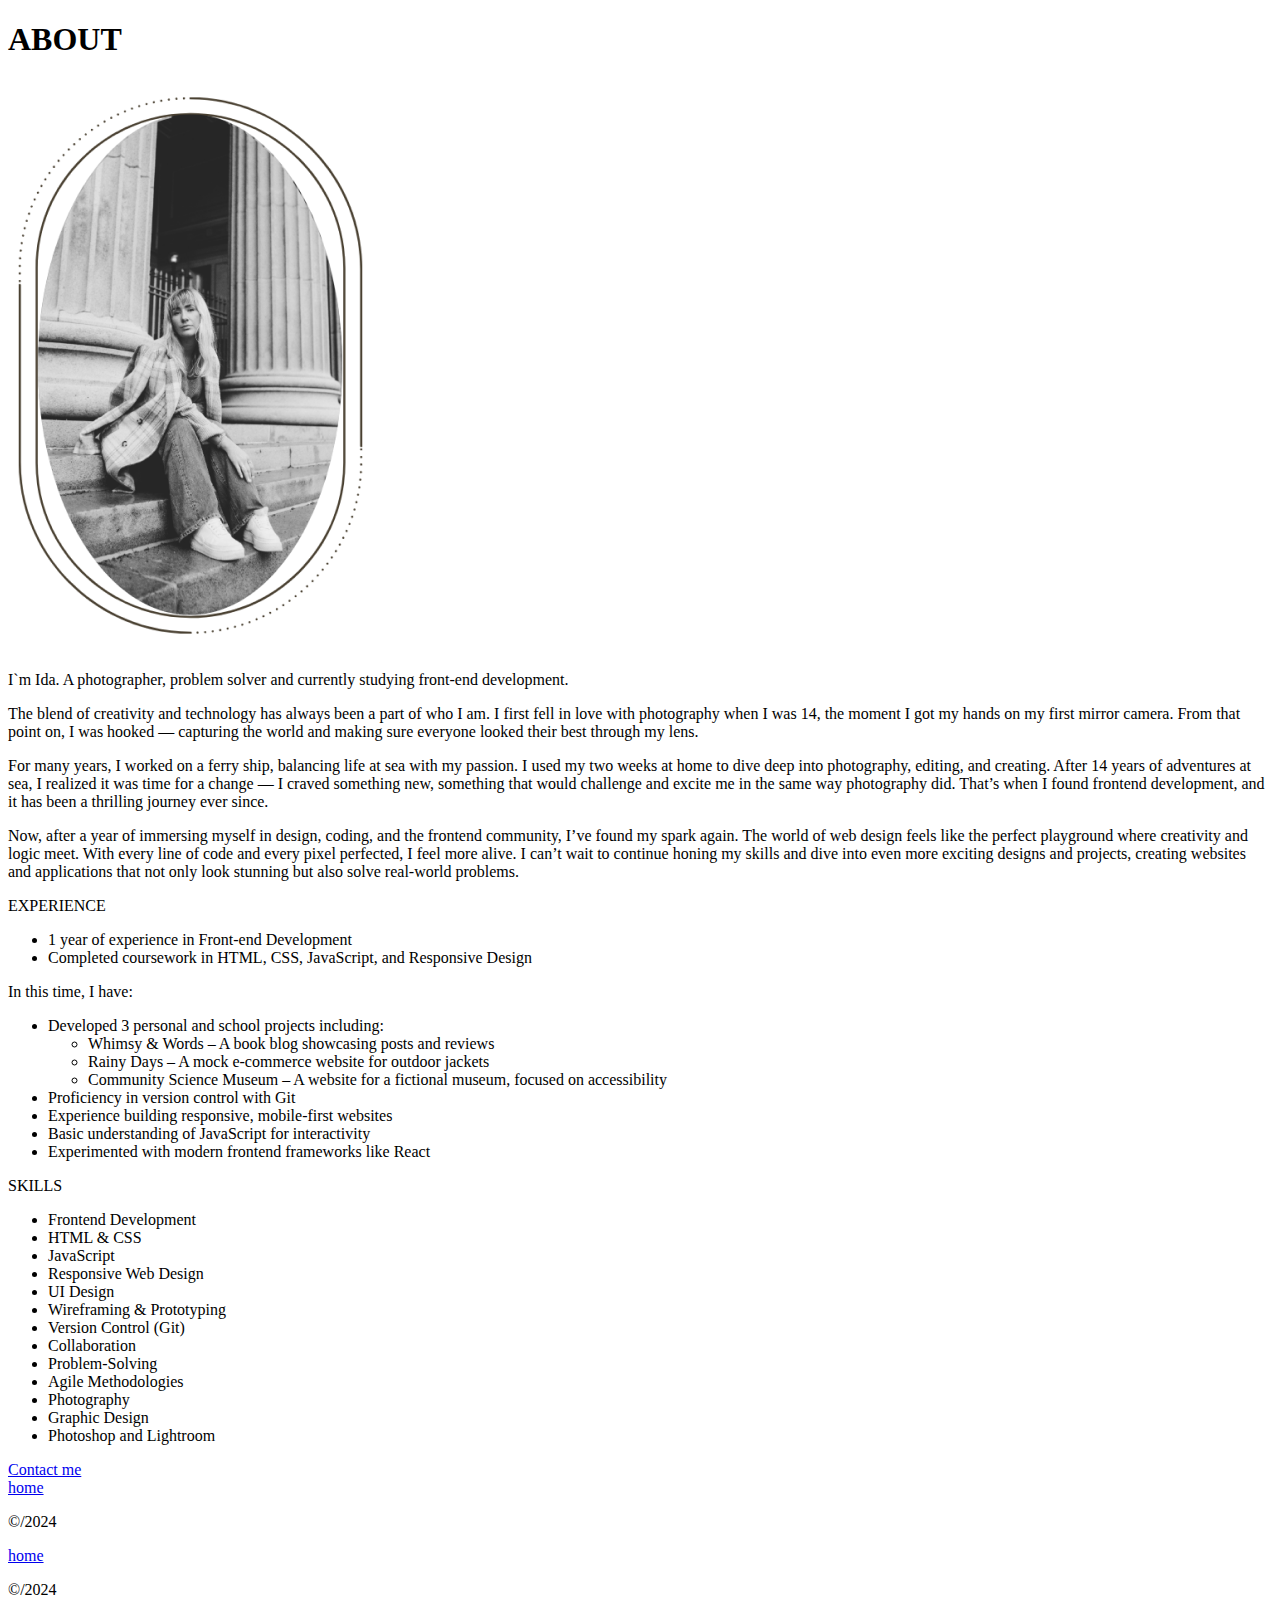
==== about/index.html @ 0518b957 "cleanup index commit" ====
<!DOCTYPE html>
<html lang="en">
  <head>
    <link rel="icon" type="icon" sizes="16x16" href="favicon.ico" />
    <meta charset="UTF-8" />
    <meta name="viewport" content="width=device-width, initial-scale=1.0" />
    <title>About</title>
    <link rel="stylesheet" type="text/css" href="../css/about.css" />
    <meta name="description" content="A page about Ida" />
    <script src="/javascript/helloSlide.mjs" type="module"></script>
  </head>
  <body>
    <section class="page-wrapper">
      <div class="content-wrapper">
        <div class="all-text-wrapper">
          <div class="img-title-wrapper">
            <div class="title-container">
              <h1 class="page-title slide-up-title">ABOUT</h1>
            </div>
            <div class="image-wrapper">
              <img
                class="portrait-img"
                src="/assets/idatoldportrait.png"
                alt="a picture of Ida Toldnæs sitting on some stairs in black and white"
              />
            </div>
          </div>
          <div class="medium-text-wrapper">
            <p class="medium-text">
              I`m Ida. A photographer, problem solver and currently studying
              front-end development.
            </p>
            <p class="small-text">
              The blend of creativity and technology has always been a part of
              who I am. I first fell in love with photography when I was 14, the
              moment I got my hands on my first mirror camera. From that point
              on, I was hooked — capturing the world and making sure everyone
              looked their best through my lens.
            </p>
            <p class="small-text">
              For many years, I worked on a ferry ship, balancing life at sea
              with my passion. I used my two weeks at home to dive deep into
              photography, editing, and creating. After 14 years of adventures
              at sea, I realized it was time for a change — I craved something
              new, something that would challenge and excite me in the same way
              photography did. That’s when I found frontend development, and it
              has been a thrilling journey ever since.
            </p>
            <p class="small-text">
              Now, after a year of immersing myself in design, coding, and the
              frontend community, I’ve found my spark again. The world of web
              design feels like the perfect playground where creativity and
              logic meet. With every line of code and every pixel perfected, I
              feel more alive. I can’t wait to continue honing my skills and
              dive into even more exciting designs and projects, creating
              websites and applications that not only look stunning but also
              solve real-world problems.
            </p>
            <p class="medium-text">EXPERIENCE</p>
            <ul>
              <li class="small-text">
                1 year of experience in Front-end Development
              </li>
              <li class="small-text">
                Completed coursework in HTML, CSS, JavaScript, and Responsive
                Design
              </li>
            </ul>
            <p class="small-text small-text-decor">In this time, I have:</p>
            <ul>
              <li class="small-text">
                Developed 3 personal and school projects including:
                <ul>
                  <li class="small-text">
                    Whimsy & Words – A book blog showcasing posts and reviews
                  </li>
                  <li class="small-text">
                    Rainy Days – A mock e-commerce website for outdoor jackets
                  </li>
                  <li class="small-text">
                    Community Science Museum – A website for a fictional museum,
                    focused on accessibility
                  </li>
                </ul>
              </li>
              <li class="small-text">
                Proficiency in version control with Git
              </li>
              <li class="small-text">
                Experience building responsive, mobile-first websites
              </li>
              <li class="small-text">
                Basic understanding of JavaScript for interactivity
              </li>
              <li class="small-text">
                Experimented with modern frontend frameworks like React
              </li>
            </ul>

            <!-- Skills Section -->
            <p class="medium-text">SKILLS</p>
            <div class="skills-wrapper">
              <ul class="skills-list">
                <li class="small-text">Frontend Development</li>
                <li class="small-text">HTML & CSS</li>
                <li class="small-text">JavaScript</li>
                <li class="small-text">Responsive Web Design</li>
                <li class="small-text">UI Design</li>
                <li class="small-text">Wireframing & Prototyping</li>
                <li class="small-text">Version Control (Git)</li>
                <li class="small-text">Collaboration</li>
                <li class="small-text">Problem-Solving</li>
                <li class="small-text">Agile Methodologies</li>
                <li class="small-text">Photography</li>
                <li class="small-text">Graphic Design</li>
                <li class="small-text">Photoshop and Lightroom</li>
              </ul>
            </div>
            <div class="button-wrapper">
              <a class="contact-button" href="/contact/index.html"
                >Contact me</a
              >
            </div>
          </div>
        </div>
      </div>
    </section>
    <div class="sidebar-wrapper">
      <a class="sidebar-font line-through" href="/index.html">home</a>
      <div class="vertical-line"></div>
      <p class="sidebar-font">©/2024</p>
    </div>
    <!-- Navbar for smaller screens (900px and below) -->
    <div class="navbar-wrapper">
      <a class="navbar-link line-through" href="/index.html">home</a>
      <p class="navbar-link">©/2024</p>
    </div>
  </body>
</html>
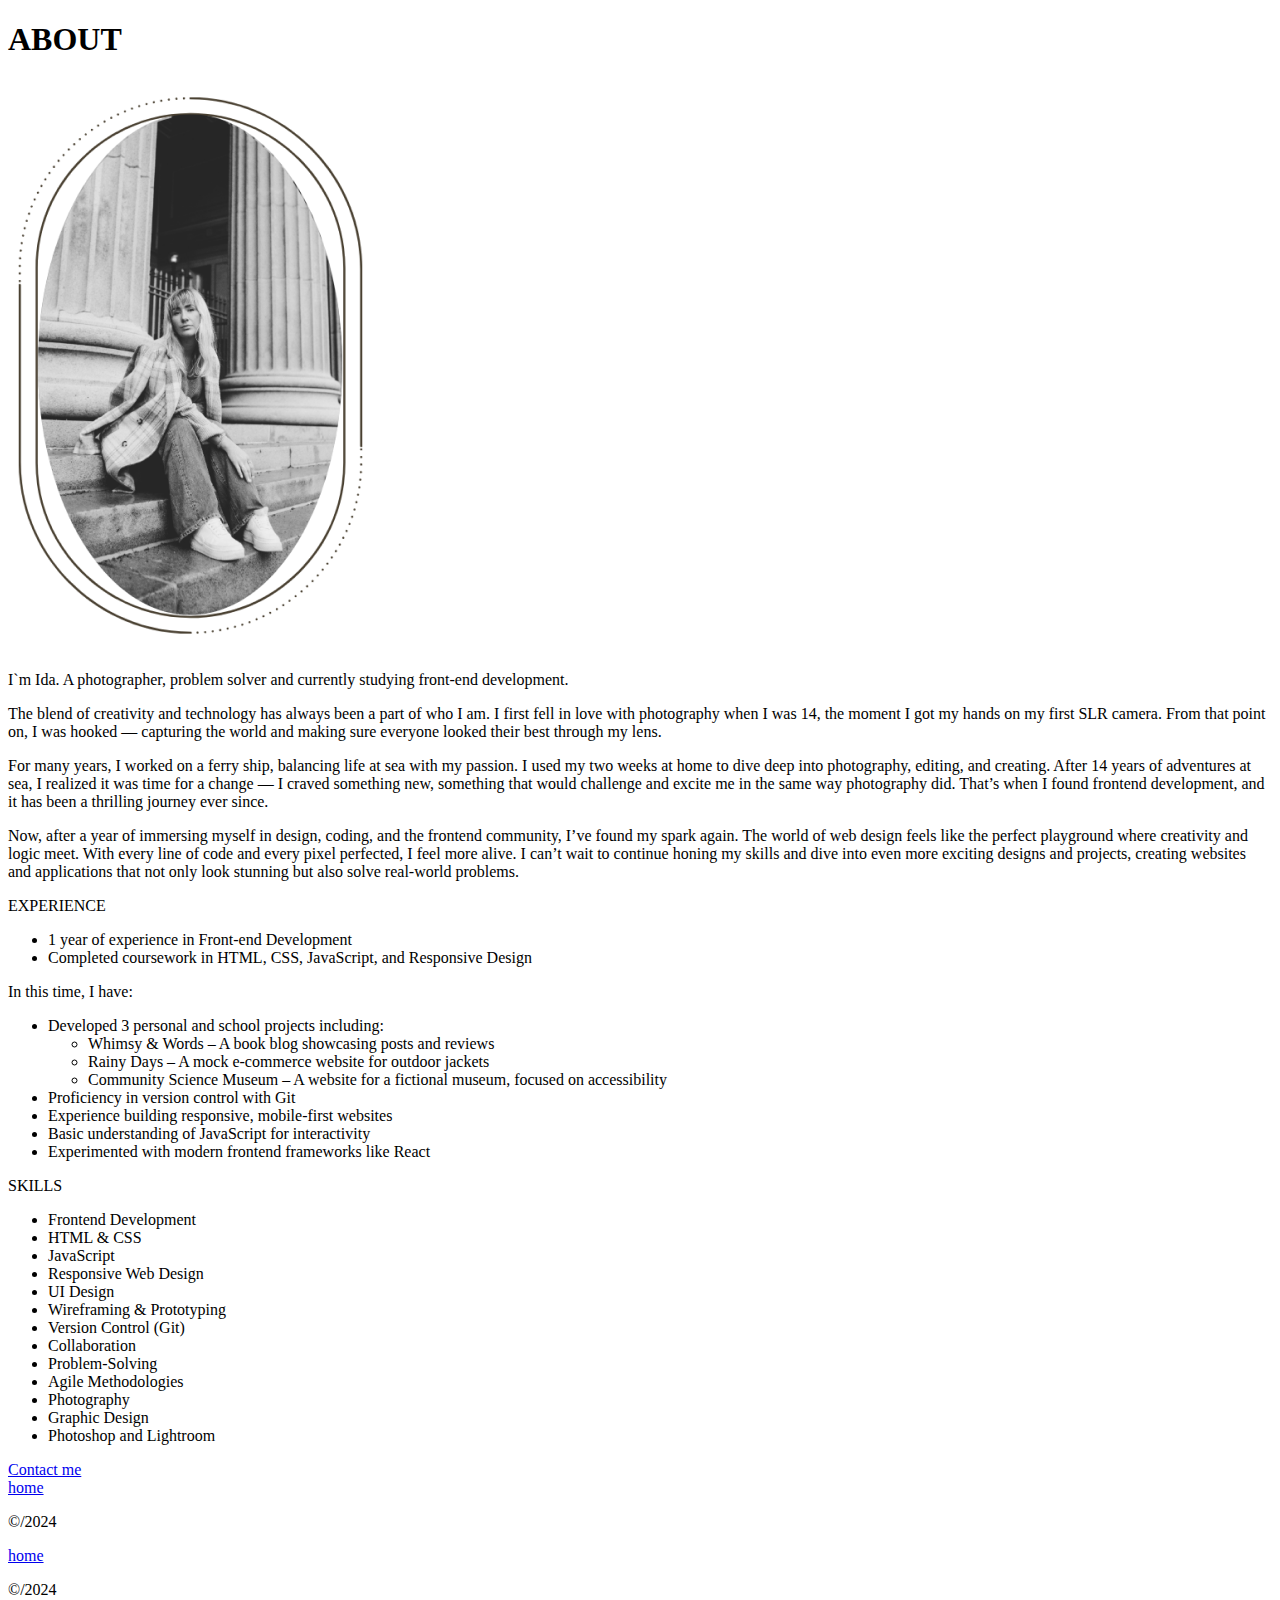
==== commit a369850c: "lil fix text about" ====
--- a/about/index.html
+++ b/about/index.html
@@ -33,7 +33,7 @@
             <p class="small-text">
               The blend of creativity and technology has always been a part of
               who I am. I first fell in love with photography when I was 14, the
-              moment I got my hands on my first mirror camera. From that point
+              moment I got my hands on my first SLR camera. From that point
               on, I was hooked — capturing the world and making sure everyone
               looked their best through my lens.
             </p>
@@ -133,7 +133,7 @@
     <!-- Navbar for smaller screens (900px and below) -->
     <div class="navbar-wrapper">
       <a class="navbar-link line-through" href="/index.html">home</a>
-      <p class="navbar-link">©/2024</p>
+      <p class="navbar-link ">©/2024</p>
     </div>
   </body>
 </html>
